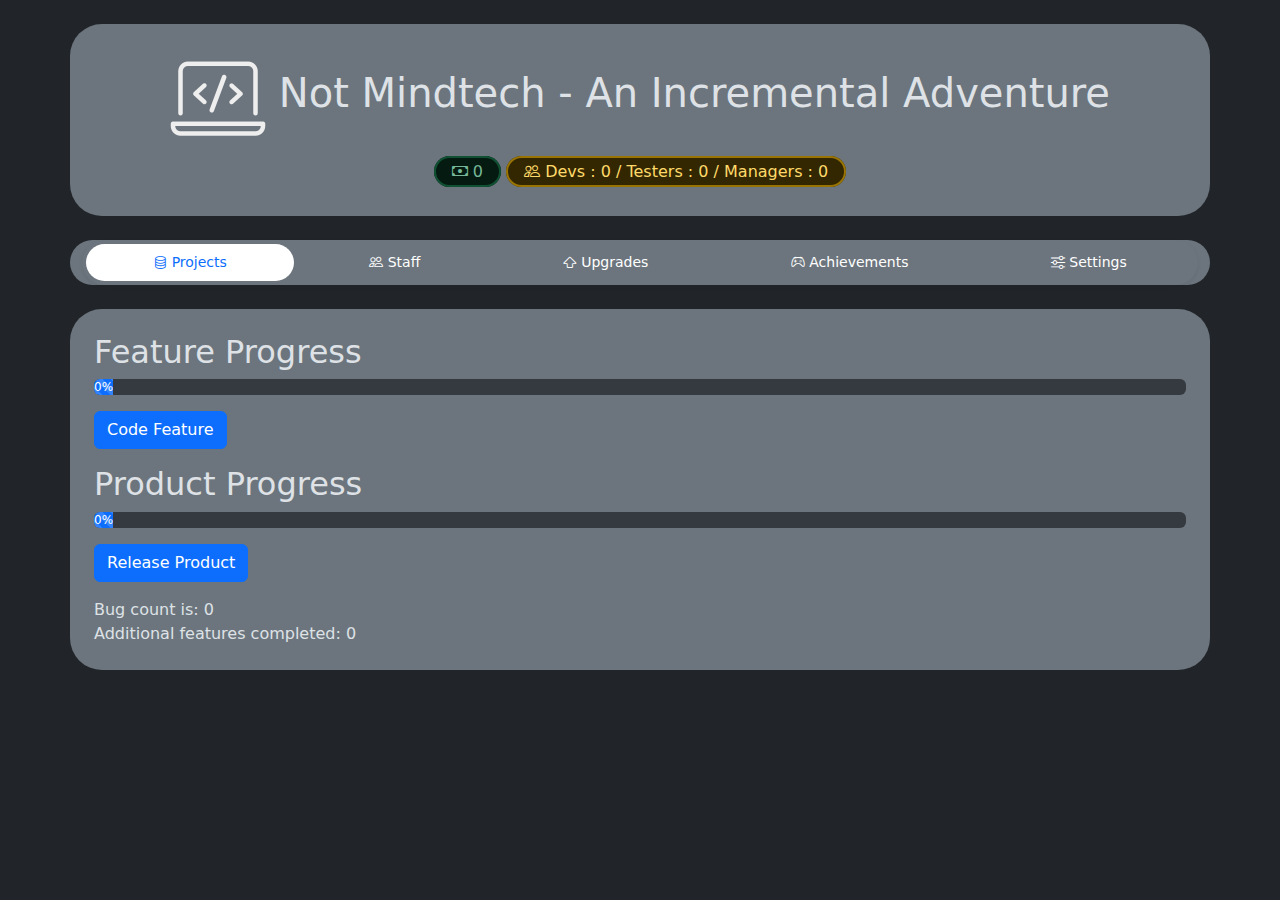
==== Public/index.html @ 74ce5025 "explained tester cost" ====
<!DOCTYPE html>
<html lang="en" data-bs-theme="dark">

<head>
    <meta charset="UTF-8">
    <meta name="viewport" content="width=device-width, initial-scale=1.0">
    <title>Not Mindtech - An Incremental Adventure</title>
    <link href="https://cdn.jsdelivr.net/npm/bootstrap@5.3.3/dist/css/bootstrap.min.css" rel="stylesheet" integrity="sha384-QWTKZyjpPEjISv5WaRU9OFeRpok6YctnYmDr5pNlyT2bRjXh0JMhjY6hW+ALEwIH" crossorigin="anonymous">
    <link rel="stylesheet" href="https://cdn.jsdelivr.net/npm/bootstrap-icons@1.11.3/font/bootstrap-icons.min.css">
    <!--<link rel="stylesheet" type="text/css" href="style.css">-->
    <link rel="icon" href="./icons8-laptop-coding-pastel-glyph-16.png">
</head>

<body>
    <script src="https://cdn.jsdelivr.net/npm/bootstrap@5.3.3/dist/js/bootstrap.bundle.min.js" integrity="sha384-YvpcrYf0tY3lHB60NNkmXc5s9fDVZLESaAA55NDzOxhy9GkcIdslK1eN7N6jIeHz" crossorigin="anonymous"></script>
    <script src="https://cdn.jsdelivr.net/npm/@popperjs/core@2.11.8/dist/umd/popper.min.js" integrity="sha384-I7E8VVD/ismYTF4hNIPjVp/Zjvgyol6VFvRkX/vR+Vc4jQkC+hVqc2pM8ODewa9r" crossorigin="anonymous"></script>
    <script src="https://cdn.jsdelivr.net/npm/bootstrap@5.3.3/dist/js/bootstrap.min.js" integrity="sha384-0pUGZvbkm6XF6gxjEnlmuGrJXVbNuzT9qBBavbLwCsOGabYfZo0T0to5eqruptLy" crossorigin="anonymous"></script>
    <script type="text/javascript" src="script.js"> </script>

    <div class="container p-4 my-4 rounded-5 bg-secondary d-flex flex-column align-items-center">
        <h1 class="align-self-center"><img src="./icons8-laptop-coding-pastel-glyph-96.png"> Not Mindtech - An Incremental Adventure</h1>
        <div class="m-2">
            <span class="alert alert-success bi-cash py-1 px-3 rounded-pill border-2" id="cash-count"> 0</span>
            <span class="alert alert-warning py-1 px-3 rounded-pill bi-people border-2"> Devs : <span id="dev-count">0</span> / Testers : <span id="tester-count">0</span> / Managers : <span id="manager-count">0</span></span>
        </div>
    </div>
    <div class="container bg-secondary rounded-5">
        <ul class="nav nav-pills nav-fill gap-2 p-1 small bg-secondary rounded-5 shadow-sm" role="tablist" style="--bs-nav-link-color: var(--bs-white); --bs-nav-pills-link-active-color: var(--bs-primary); --bs-nav-pills-link-active-bg: var(--bs-white);">
            <li class="nav-item active" role="presentation"><button onclick="changePage('Projects')" class = "nav-link active rounded-5" data-bs-toggle="tab" aria-selected="true" role="tab"><span class="bi-database"/> Projects</button></li>
            <li class="nav-item" role="presentation"><button onclick="changePage('Staff')" class = "nav-link rounded-5" data-bs-toggle="tab" aria-selected="false" role="tab"><span class="bi-people"/> Staff</button></li>
            <li class="nav-item" role="presentation"><button onclick="changePage('Upgrades')" class = "nav-link rounded-5" data-bs-toggle="tab" aria-selected="false" role="tab"><span class="bi-shift"/> Upgrades</button></li>
            <li class="nav-item" role="presentation"><button onclick="changePage('Achievements')" class = "nav-link rounded-5" data-bs-toggle="tab" aria-selected="false" role="tab"><span class="bi-controller"/> Achievements</button></li>
            <li class="nav-item" role="presentation"><button onclick="changePage('Settings')" class = "nav-link rounded-5" data-bs-toggle="tab" aria-selected="false" role="tab"><span class="bi-sliders"/> Settings</button></li>
        </ul>
    </div>

    <div id = "Projects" class = "page container p-4 my-4 bg-secondary rounded-5">
        <script>createProgressBar("Feature Progress");</script>
        <button type="button" onclick="increaseFeatureProgress(50)" class = "clickable btn btn-primary my-3">Code Feature</button>
        <script>createProgressBar("Product Progress");</script>
        <button type="button" onclick="releaseProduct();" class = "clickable btn btn-primary my-3">Release Product</button>
        <div id ="bug-counter"> Bug count is: 0</div>
        <div id = "additionalFeature counter"> Additional features completed: 0</div>
    </div>

    <div id = "Staff" class = "page container p-4 my-4 bg-secondary rounded-5">
        <button onclick="buyCoders()" class = "buyable btn btn-primary">Buy Coders for £100</button>
        <button onclick="buyTesters()" class = "buyable btn btn-primary">Buy Testers for £500</button>
    </div>

    <div id = "Upgrades" class = "page container p-4 my-4 bg-secondary rounded-5">
        <script>fillWithButtons()</script>
    </div>
    
    <div id = "Achievements" class = "page container p-4 my-4 bg-secondary rounded-5">
        <div class="card my-3 p-3">
            <span class="h3">It's A Feature Not A Bug</span>
            <span>Complete a Product with 1 less bug than a failure</span>
            <i>-10% chance of a bug being created</i>
        </div>
        <div class="card my-3 p-3">
            <span class="h3">It's A Bug Not A Feature</span>
            <span>Complete a Product with 1 less bug than a failure</span>
            <i>-10% chance of a bug being created</i>
        </div>
    </div>

    <div id = "Settings" class = "page  container p-4 my-4 bg-secondary rounded-5"> 
        <script type="text/javascript" src="saving.js"> </script>
        <button onclick="saveGame()" class="btn btn-primary my-3">Save Game</button>
        <button onclick="loadGame()" class="btn btn-primary my-3">Load Game</button>
        <button onclick="resetGame()" class="btn btn-primary my-3">Reset Game</button>
    </div>
    <script>changePage('Projects')</script>
    <script>loadGame()</script>
    <script>setInterval(saveGame,1000)</script>
    <div id="alert-box" class="alert alert-warning position-absolute fixed-top d-block flex-column w-25 align-center my-5 mx-auto d-none">
        <div class="d-flex flex-column align-items-center">
            <span id="alert-box-text" class="m-2 mb-4">Alert Text</span>
            <button onclick="closeAlertBox()" class="btn btn-warning rounded-5 px-3 py-1">Ok</button>
        </div>
    </div>
</body>
---- Public/style.css ----
html {
    font-family :'Lucida Console'
}

body {
    margin: 4% 10% 0% 10%;
}

.bar-background {
    border-style: dashed;
    border-color: #560057;
    border-width: 4px;
    border-radius: 20px;
    background-color: #e1c4e4;
    height: 30px;
    width: 100%;
    margin-bottom: 10px;
}

.progress-bar {
    border-radius: 20px;
    width: 0%;
    background-color: rgb(108, 17, 107);
    height: 100%;
    margin-bottom: 10px;
    align-content: center;
}

.progress-counter {
    margin-left: 10px;
}
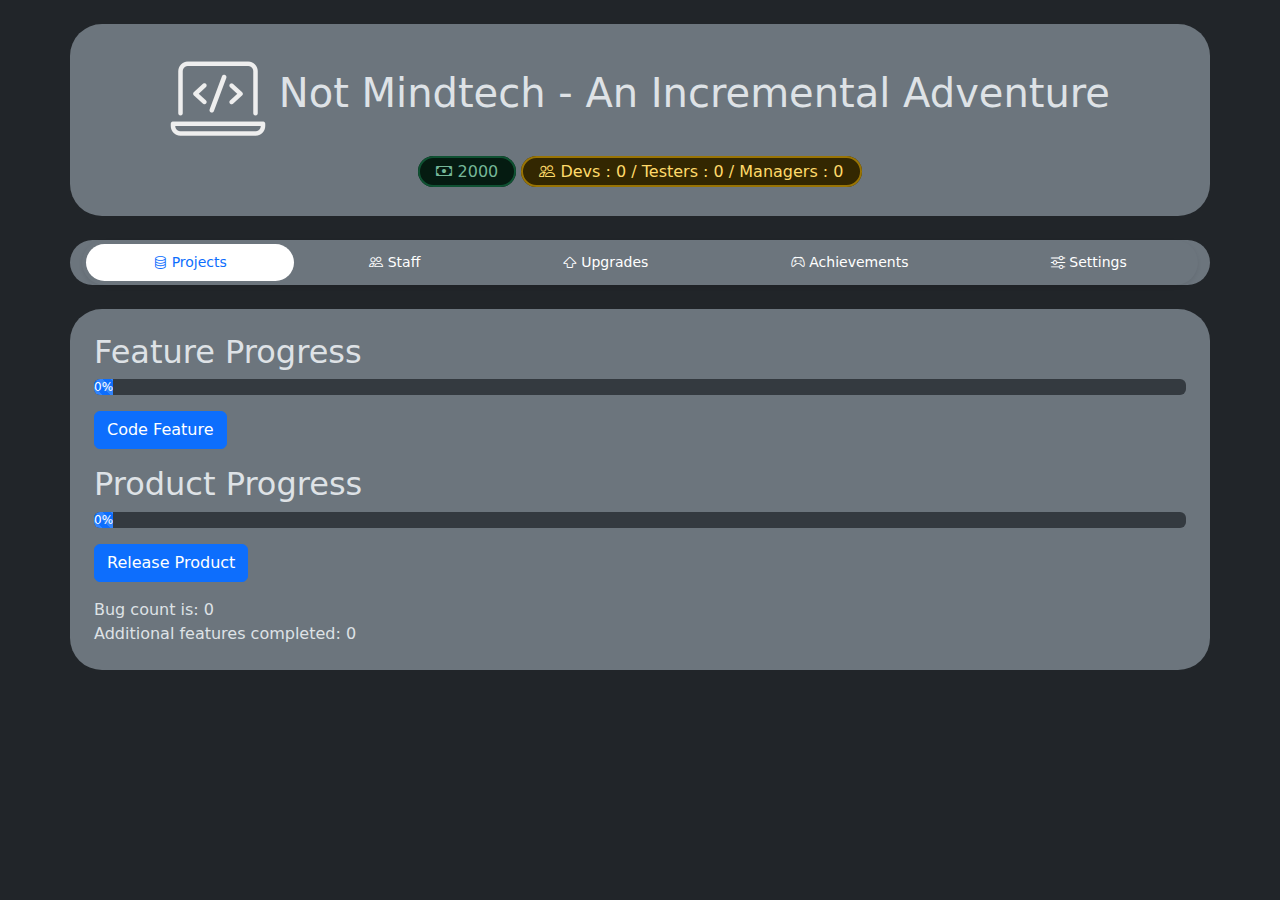
==== commit b7fc4691: "Changed default cash" ====
--- a/Public/index.html
+++ b/Public/index.html
@@ -20,7 +20,7 @@
     <div class="container p-4 my-4 rounded-5 bg-secondary d-flex flex-column align-items-center">
         <h1 class="align-self-center"><img src="./icons8-laptop-coding-pastel-glyph-96.png"> Not Mindtech - An Incremental Adventure</h1>
         <div class="m-2">
-            <span class="alert alert-success bi-cash py-1 px-3 rounded-pill border-2" id="cash-count"> 0</span>
+            <span class="alert alert-success bi-cash py-1 px-3 rounded-pill border-2" id="cash-count"> 2000</span>
             <span class="alert alert-warning py-1 px-3 rounded-pill bi-people border-2"> Devs : <span id="dev-count">0</span> / Testers : <span id="tester-count">0</span> / Managers : <span id="manager-count">0</span></span>
         </div>
     </div>
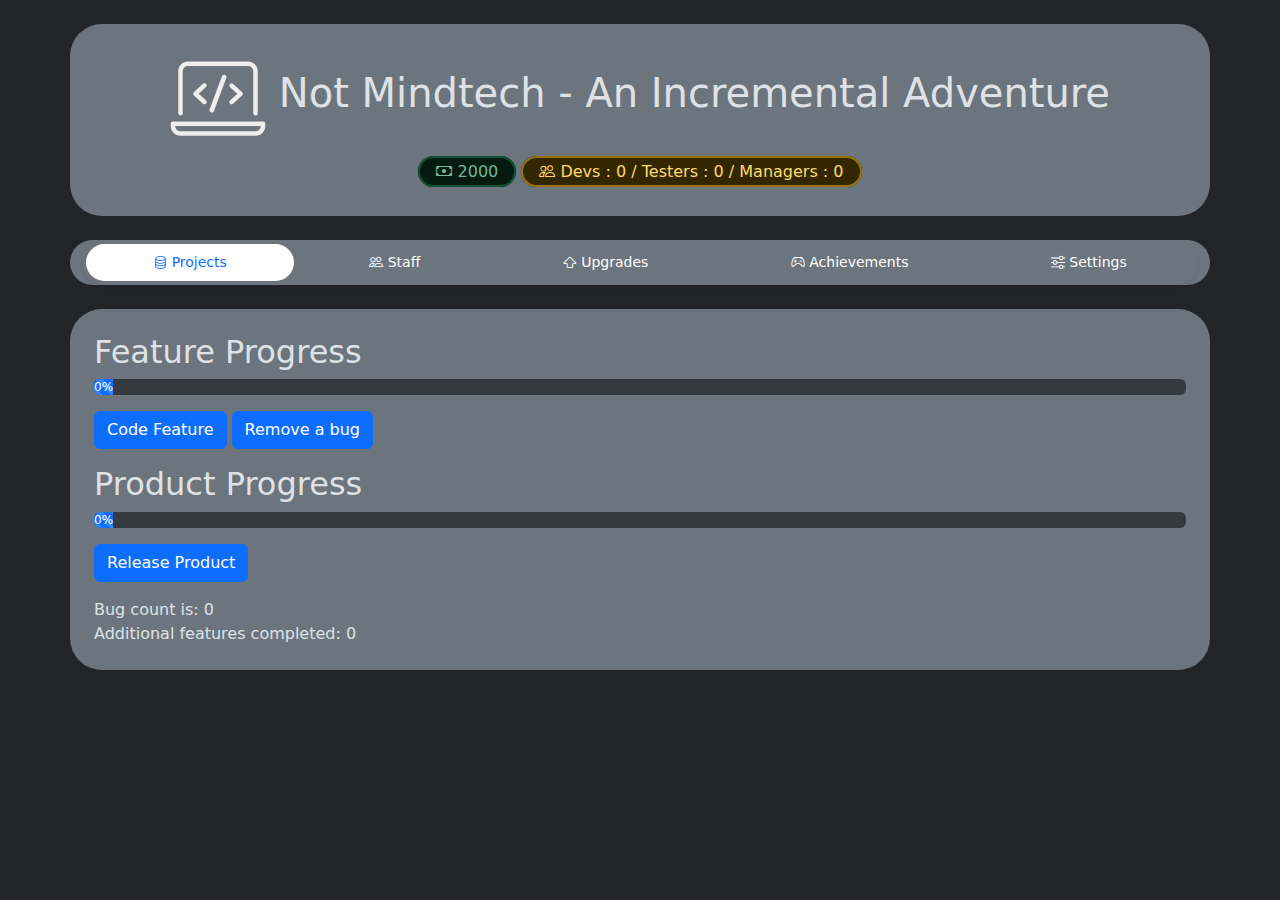
==== commit 487d17c3: "removal of bugs" ====
--- a/Public/index.html
+++ b/Public/index.html
@@ -20,7 +20,7 @@
     <div class="container p-4 my-4 rounded-5 bg-secondary d-flex flex-column align-items-center">
         <h1 class="align-self-center"><img src="./icons8-laptop-coding-pastel-glyph-96.png"> Not Mindtech - An Incremental Adventure</h1>
         <div class="m-2">
-            <span class="alert alert-success bi-cash py-1 px-3 rounded-pill border-2" id="cash-count"> 2000</span>
+            <span class="alert alert-success bi-cash py-1 px-3 rounded-pill border-2"> <span id="cash-count">2000</span></span>
             <span class="alert alert-warning py-1 px-3 rounded-pill bi-people border-2"> Devs : <span id="dev-count">0</span> / Testers : <span id="tester-count">0</span> / Managers : <span id="manager-count">0</span></span>
         </div>
     </div>
@@ -37,6 +37,7 @@
     <div id = "Projects" class = "page container p-4 my-4 bg-secondary rounded-5">
         <script>createProgressBar("Feature Progress");</script>
         <button type="button" onclick="increaseFeatureProgress(50)" class = "clickable btn btn-primary my-3">Code Feature</button>
+        <button type="button" onclick="decreaseBugCount();" class = "clickable btn btn-primary my-3">Remove a bug</button>
         <script>createProgressBar("Product Progress");</script>
         <button type="button" onclick="releaseProduct();" class = "clickable btn btn-primary my-3">Release Product</button>
         <div id ="bug-counter"> Bug count is: 0</div>
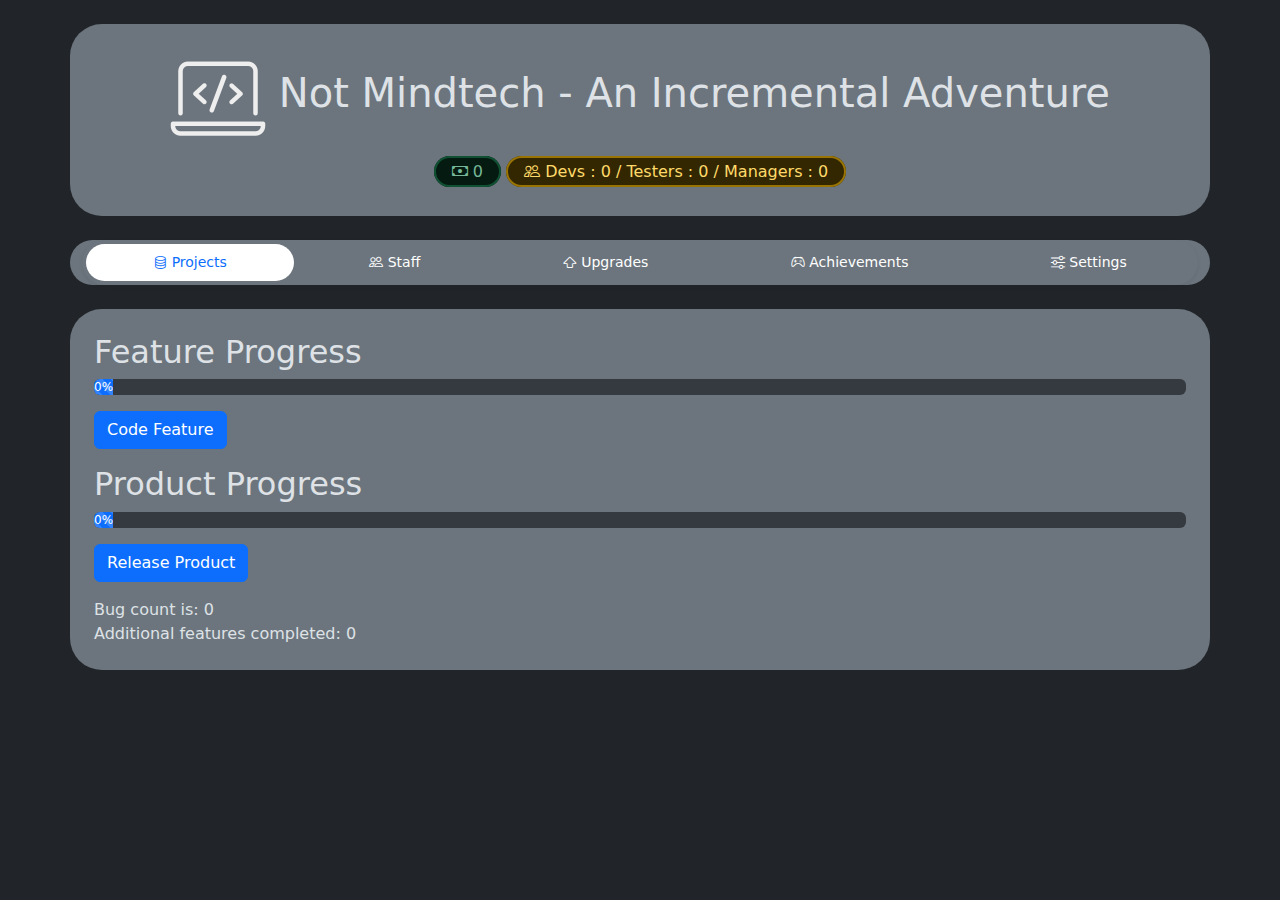
==== commit 76a77c4e: "Stuff" ====
--- a/Public/index.html
+++ b/Public/index.html
@@ -20,7 +20,7 @@
     <div class="container p-4 my-4 rounded-5 bg-secondary d-flex flex-column align-items-center">
         <h1 class="align-self-center"><img src="./icons8-laptop-coding-pastel-glyph-96.png"> Not Mindtech - An Incremental Adventure</h1>
         <div class="m-2">
-            <span class="alert alert-success bi-cash py-1 px-3 rounded-pill border-2"> <span id="cash-count">2000</span></span>
+            <span class="alert alert-success bi-cash py-1 px-3 rounded-pill border-2" id="cash-count"> 0</span>
             <span class="alert alert-warning py-1 px-3 rounded-pill bi-people border-2"> Devs : <span id="dev-count">0</span> / Testers : <span id="tester-count">0</span> / Managers : <span id="manager-count">0</span></span>
         </div>
     </div>
@@ -36,8 +36,7 @@
 
     <div id = "Projects" class = "page container p-4 my-4 bg-secondary rounded-5">
         <script>createProgressBar("Feature Progress");</script>
-        <button type="button" onclick="increaseFeatureProgress(50)" class = "clickable btn btn-primary my-3">Code Feature</button>
-        <button type="button" onclick="decreaseBugCount();" class = "clickable btn btn-primary my-3">Remove a bug</button>
+        <button type="button" onclick="increaseFeatureProgress(5)" class = "clickable btn btn-primary my-3">Code Feature</button>
         <script>createProgressBar("Product Progress");</script>
         <button type="button" onclick="releaseProduct();" class = "clickable btn btn-primary my-3">Release Product</button>
         <div id ="bug-counter"> Bug count is: 0</div>
@@ -46,7 +45,7 @@
 
     <div id = "Staff" class = "page container p-4 my-4 bg-secondary rounded-5">
         <button onclick="buyCoders()" class = "buyable btn btn-primary">Buy Coders for £100</button>
-        <button onclick="buyTesters()" class = "buyable btn btn-primary">Buy Testers for £500</button>
+        <button onclick="buyTesters()" class = "buyable btn btn-primary">Buy Testers for £too much</button>
     </div>
 
     <div id = "Upgrades" class = "page container p-4 my-4 bg-secondary rounded-5">
@@ -59,7 +58,7 @@
             <span>Complete a Product with 1 less bug than a failure</span>
             <i>-10% chance of a bug being created</i>
         </div>
-        <div class="card my-3 p-3">
+        <div class="card my-3 p-3 text-muted">
             <span class="h3">It's A Bug Not A Feature</span>
             <span>Complete a Product with 1 less bug than a failure</span>
             <i>-10% chance of a bug being created</i>
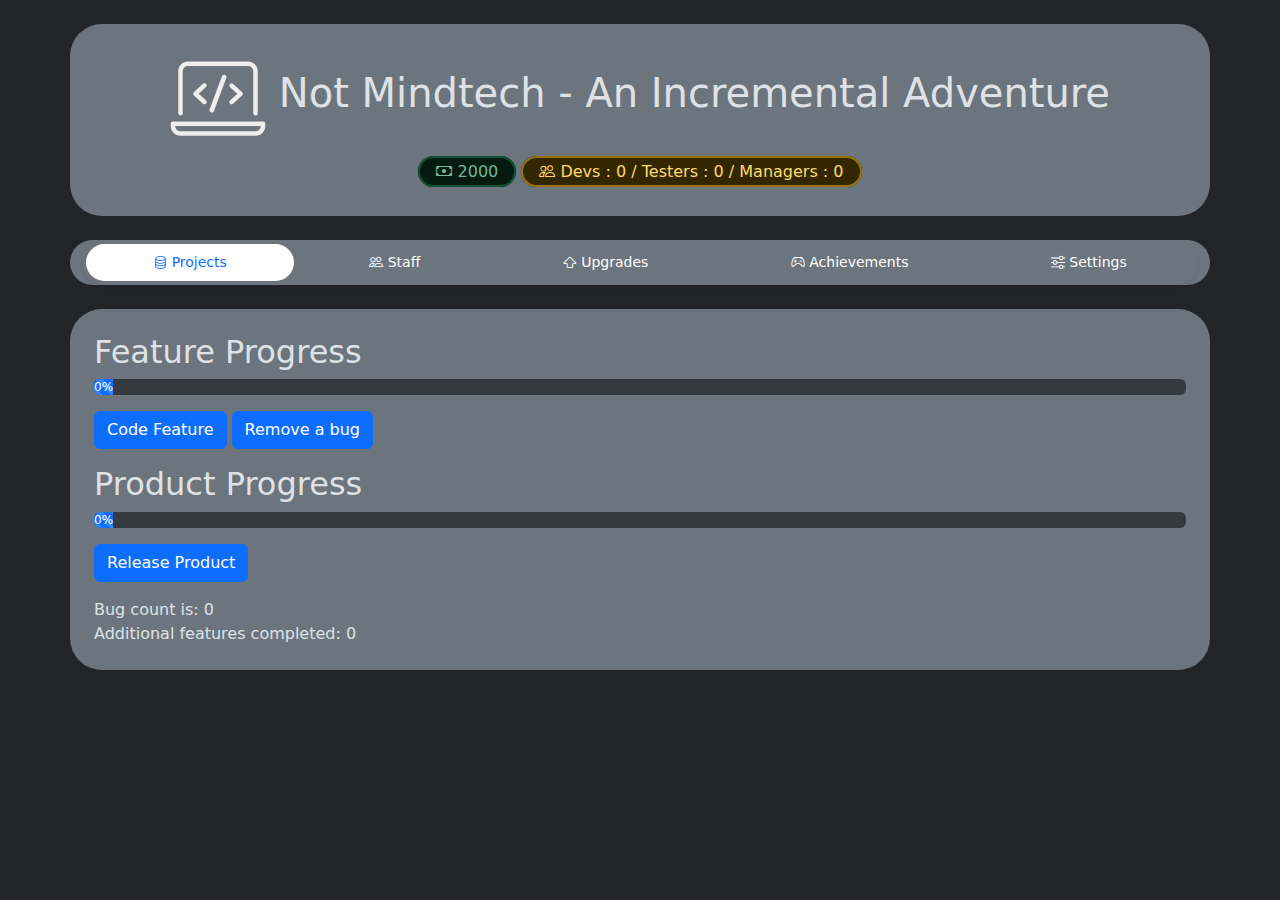
==== commit 73ea8887: "Merge branch 'main' of https://github.com/Pinkbunnyman/Incremental" ====
--- a/Public/index.html
+++ b/Public/index.html
@@ -20,7 +20,7 @@
     <div class="container p-4 my-4 rounded-5 bg-secondary d-flex flex-column align-items-center">
         <h1 class="align-self-center"><img src="./icons8-laptop-coding-pastel-glyph-96.png"> Not Mindtech - An Incremental Adventure</h1>
         <div class="m-2">
-            <span class="alert alert-success bi-cash py-1 px-3 rounded-pill border-2" id="cash-count"> 0</span>
+            <span class="alert alert-success bi-cash py-1 px-3 rounded-pill border-2"> <span id="cash-count">2000</span></span>
             <span class="alert alert-warning py-1 px-3 rounded-pill bi-people border-2"> Devs : <span id="dev-count">0</span> / Testers : <span id="tester-count">0</span> / Managers : <span id="manager-count">0</span></span>
         </div>
     </div>
@@ -36,7 +36,8 @@
 
     <div id = "Projects" class = "page container p-4 my-4 bg-secondary rounded-5">
         <script>createProgressBar("Feature Progress");</script>
-        <button type="button" onclick="increaseFeatureProgress(5)" class = "clickable btn btn-primary my-3">Code Feature</button>
+        <button type="button" onclick="increaseFeatureProgress(50)" class = "clickable btn btn-primary my-3">Code Feature</button>
+        <button type="button" onclick="decreaseBugCount();" class = "clickable btn btn-primary my-3">Remove a bug</button>
         <script>createProgressBar("Product Progress");</script>
         <button type="button" onclick="releaseProduct();" class = "clickable btn btn-primary my-3">Release Product</button>
         <div id ="bug-counter"> Bug count is: 0</div>
@@ -45,7 +46,7 @@
 
     <div id = "Staff" class = "page container p-4 my-4 bg-secondary rounded-5">
         <button onclick="buyCoders()" class = "buyable btn btn-primary">Buy Coders for £100</button>
-        <button onclick="buyTesters()" class = "buyable btn btn-primary">Buy Testers for £too much</button>
+        <button onclick="buyTesters()" class = "buyable btn btn-primary">Buy Testers for £500</button>
     </div>
 
     <div id = "Upgrades" class = "page container p-4 my-4 bg-secondary rounded-5">
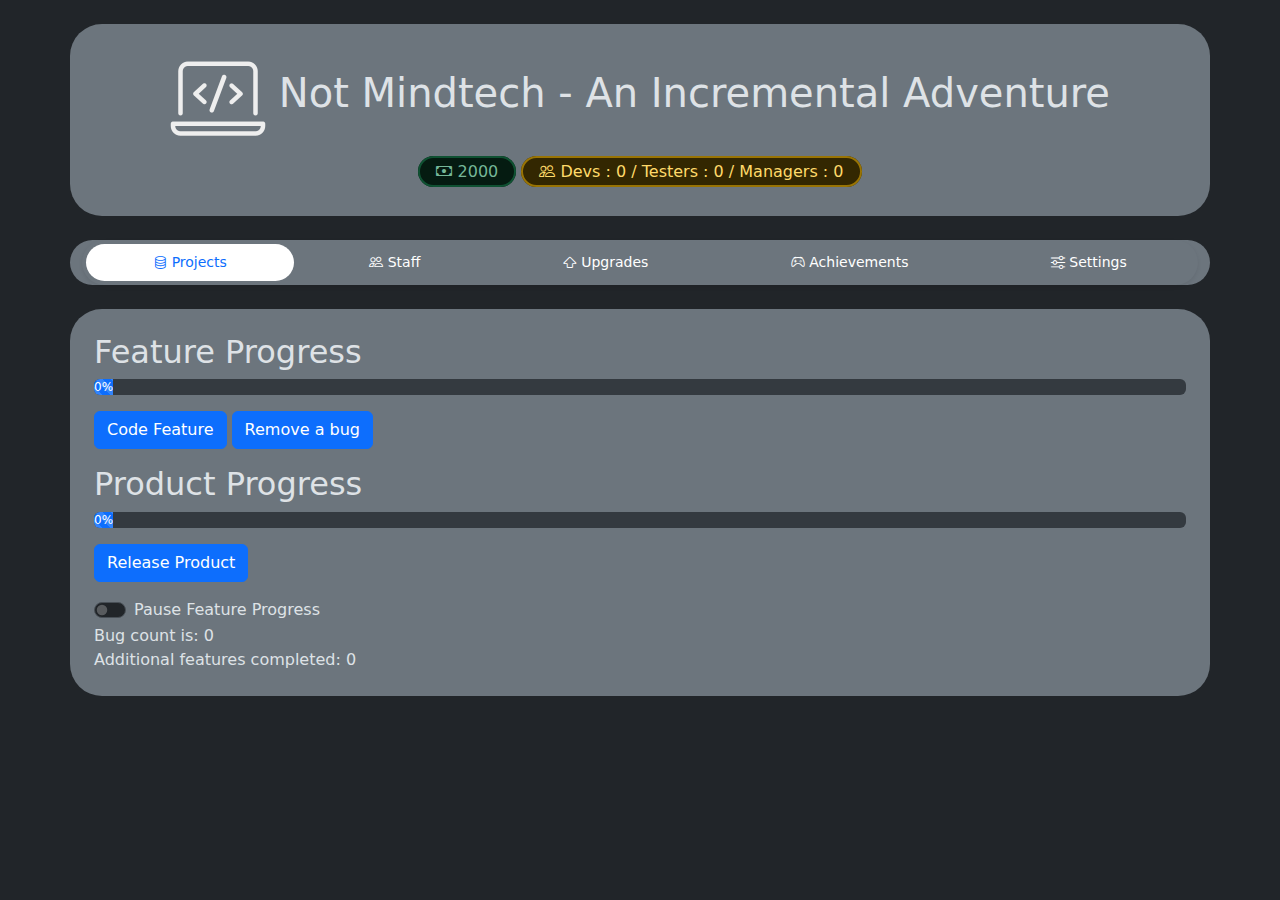
==== commit b9ad3c72: "Adding check box for pausing devs" ====
--- a/Public/index.html
+++ b/Public/index.html
@@ -40,6 +40,10 @@
         <button type="button" onclick="decreaseBugCount();" class = "clickable btn btn-primary my-3">Remove a bug</button>
         <script>createProgressBar("Product Progress");</script>
         <button type="button" onclick="releaseProduct();" class = "clickable btn btn-primary my-3">Release Product</button>
+        <div class="form-check form-switch">
+            <input class="form-check-input" type="checkbox" role="switch" id="pause-devs" onclick="pauseDevelopment()">
+            <label class="form-check-label" for="flexSwitchCheckDefault">Pause Feature Progress</label>
+          </div>
         <div id ="bug-counter"> Bug count is: 0</div>
         <div id = "additionalFeature counter"> Additional features completed: 0</div>
     </div>
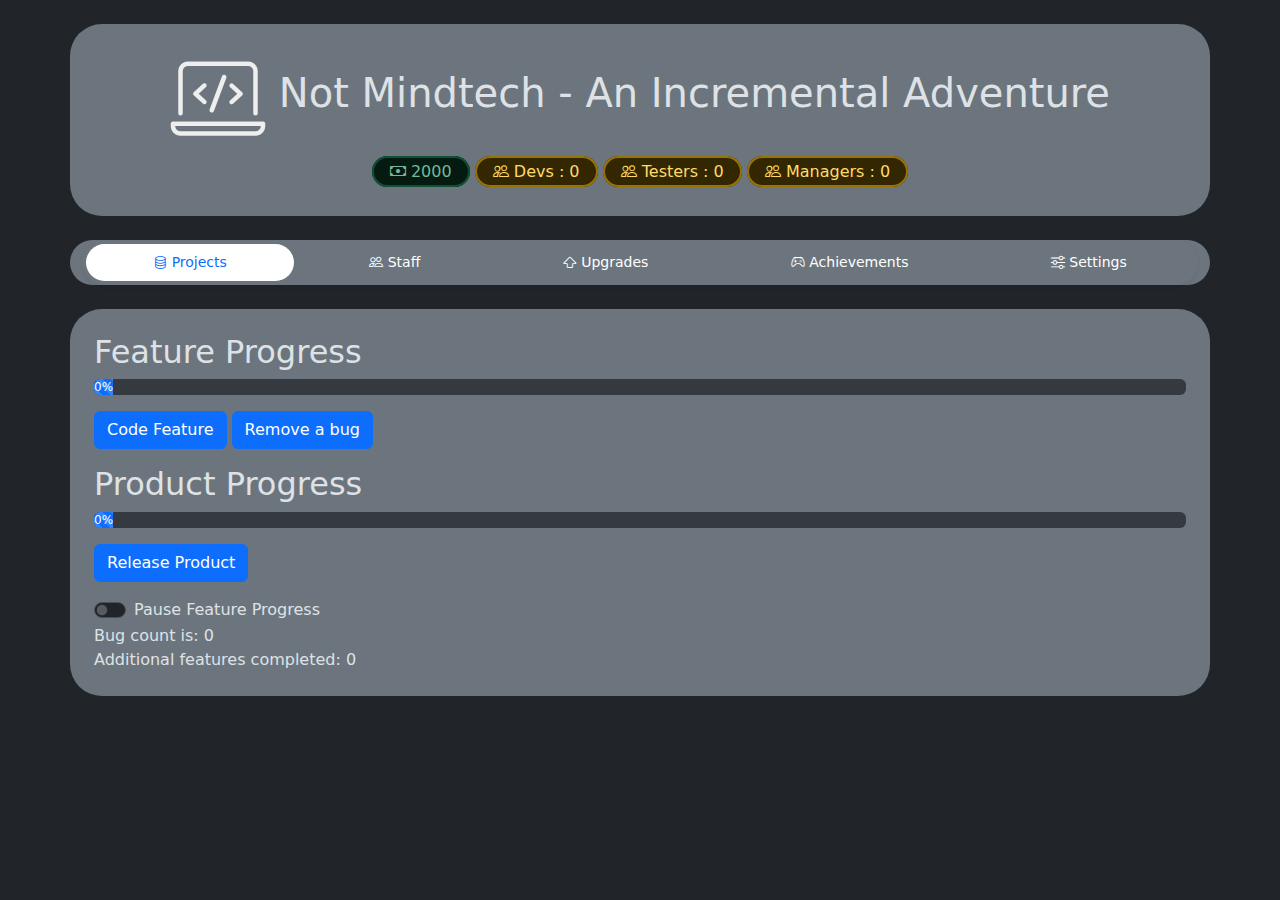
==== commit 2d5d3423: "Fix for mobile" ====
--- a/Public/index.html
+++ b/Public/index.html
@@ -21,7 +21,9 @@
         <h1 class="align-self-center"><img src="./icons8-laptop-coding-pastel-glyph-96.png"> Not Mindtech - An Incremental Adventure</h1>
         <div class="m-2">
             <span class="alert alert-success bi-cash py-1 px-3 rounded-pill border-2"> <span id="cash-count">2000</span></span>
-            <span class="alert alert-warning py-1 px-3 rounded-pill bi-people border-2"> Devs : <span id="dev-count">0</span> / Testers : <span id="tester-count">0</span> / Managers : <span id="manager-count">0</span></span>
+            <span class="alert alert-warning py-1 px-3 rounded-pill bi-people border-2"> Devs : <span id="dev-count">0</span></span>
+            <span class="alert alert-warning py-1 px-3 rounded-pill bi-people border-2"> Testers : <span id="tester-count">0</span></span>
+            <span class="alert alert-warning py-1 px-3 rounded-pill bi-people border-2"> Managers : <span id="manager-count">0</span></span>
         </div>
     </div>
     <div class="container bg-secondary rounded-5">
@@ -36,7 +38,7 @@
 
     <div id = "Projects" class = "page container p-4 my-4 bg-secondary rounded-5">
         <script>createProgressBar("Feature Progress");</script>
-        <button type="button" onclick="increaseFeatureProgress(50)" class = "clickable btn btn-primary my-3">Code Feature</button>
+        <button type="button" onclick="increaseFeatureProgress(100)" class = "clickable btn btn-primary my-3">Code Feature</button>
         <button type="button" onclick="decreaseBugCount();" class = "clickable btn btn-primary my-3">Remove a bug</button>
         <script>createProgressBar("Product Progress");</script>
         <button type="button" onclick="releaseProduct();" class = "clickable btn btn-primary my-3">Release Product</button>
